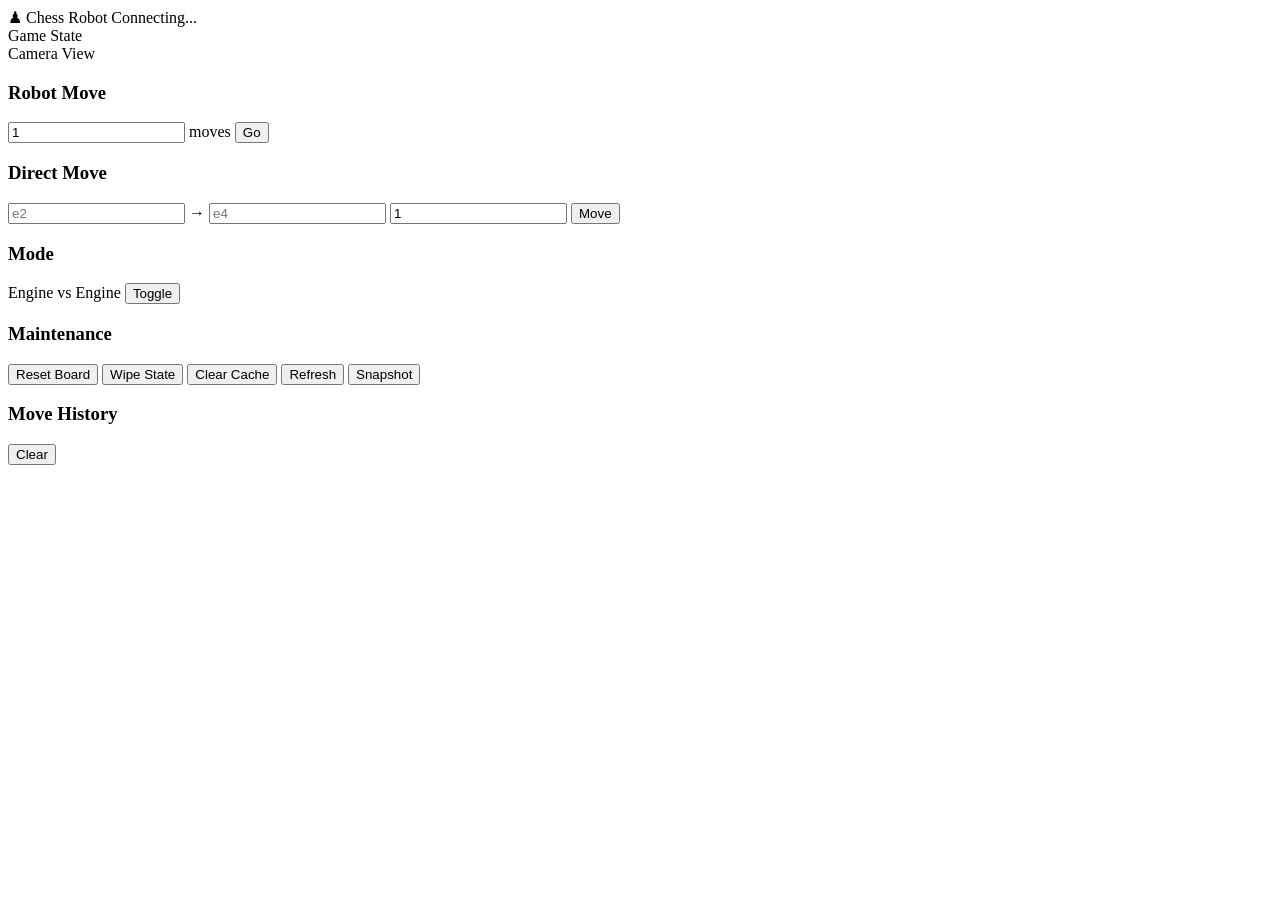
==== viamapp/index.html @ b13815bf "Merge branch 'main' of https://github.com/jgeaso1266/erh-viam-chess" ====
<!DOCTYPE html>
<html lang="en">
  <head>
    <meta charset="UTF-8" />
    <meta name="viewport" content="width=device-width, initial-scale=1.0" />
    <title>Chess Robot</title>
    <link rel="stylesheet" href="/src/style.css" />
  </head>
  <body>
    <nav>
      <span class="brand">♟ Chess Robot</span>
      <span id="status" class="status">Connecting...</span>
    </nav>

    <div class="layout">
      <div class="boards-row">
        <div class="board-section">
          <div class="board-label">Game State</div>
          <div id="board"></div>
          <div id="turn-indicator"></div>
        </div>
        <div class="board-section hidden" id="camera-board-section">
          <div class="board-label">Camera View</div>
          <div id="camera-board"></div>
        </div>
      </div>

      <div class="controls-col">
        <section class="card">
          <h3>Robot Move</h3>
          <div class="row">
            <input id="go-n" type="number" value="1" min="1" />
            <label>moves</label>
            <button id="btn-go" class="btn-primary">Go</button>
          </div>
        </section>

        <section class="card">
          <h3>Direct Move</h3>
          <div class="row">
            <input id="move-from" type="text" placeholder="e2" maxlength="2" class="sq-input" />
            <span>→</span>
            <input id="move-to" type="text" placeholder="e4" maxlength="2" class="sq-input" />
            <input id="move-n" type="number" value="1" min="1" class="n-input" />
            <button id="btn-move" class="btn-secondary">Move</button>
          </div>
        </section>

        <section class="card">
          <h3>Mode</h3>
          <div class="row">
            <span id="mode-label" class="mode-label mode-engine">Engine vs Engine</span>
            <button id="btn-toggle-mode" class="btn-secondary">Toggle</button>
          </div>
        </section>

        <section class="card">
          <h3>Maintenance</h3>
          <div class="row wrap">
            <button id="btn-reset" class="btn-warn">Reset Board</button>
            <button id="btn-wipe" class="btn-danger">Wipe State</button>
            <button id="btn-cache" class="btn-muted">Clear Cache</button>
            <button id="btn-refresh" class="btn-muted">Refresh</button>
            <button id="btn-snapshot" class="btn-secondary">Snapshot</button>
          </div>
        </section>

        <section class="card history-card">
          <div class="history-header">
            <h3>Move History</h3>
            <button id="btn-clear-history" class="btn-muted sm">Clear</button>
          </div>
          <ol id="history-list" reversed></ol>
        </section>
      </div>
    </div>

    <div id="spinner" class="spinner-overlay hidden">
      <div class="spinner"></div>
    </div>

    <script type="module" src="/src/main.ts"></script>
  </body>
</html>
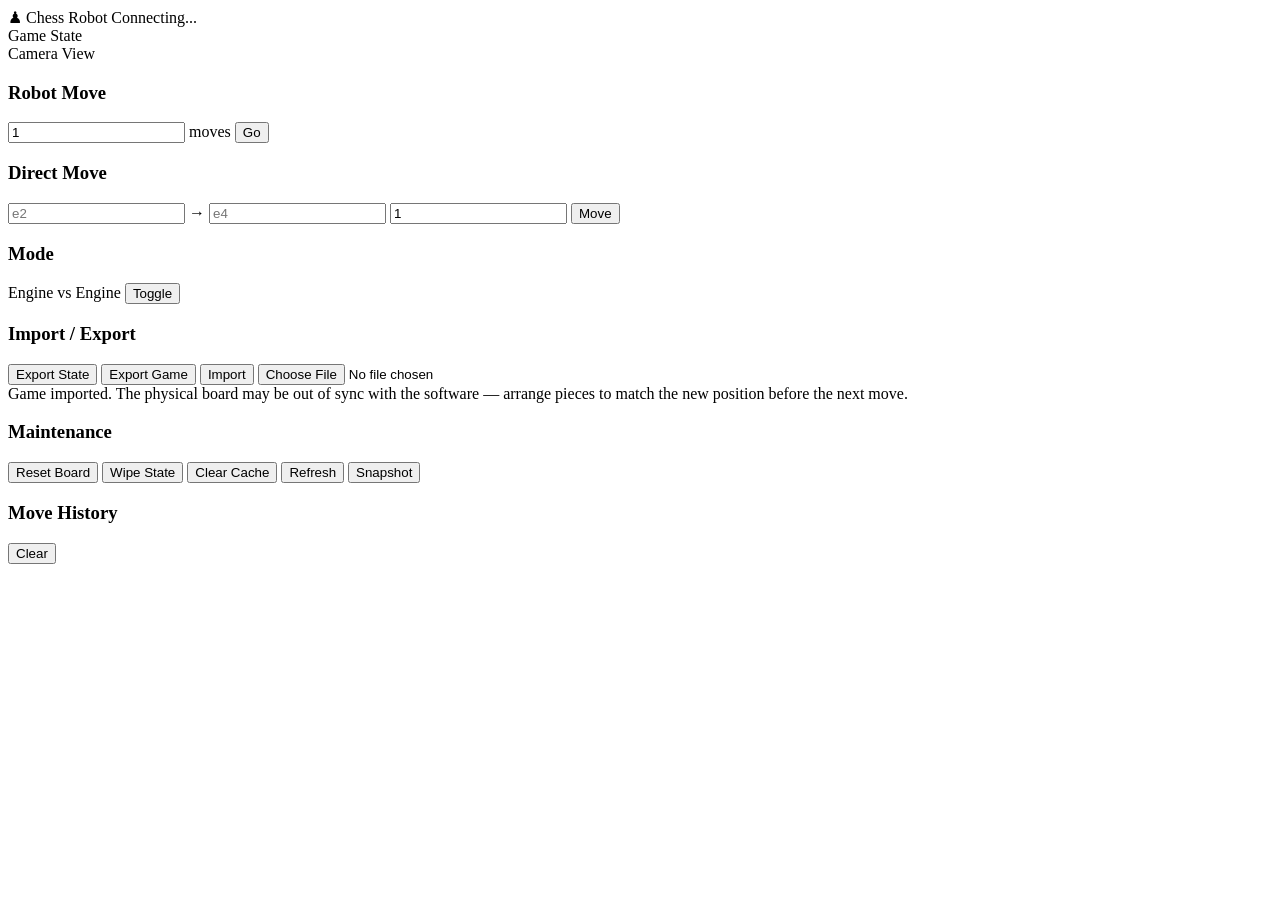
==== commit 544f55c3: "import and export state" ====
--- a/viamapp/index.html
+++ b/viamapp/index.html
@@ -55,6 +55,19 @@
         </section>
 
         <section class="card">
+          <h3>Import / Export</h3>
+          <div class="row wrap">
+            <button id="btn-export-state" class="btn-secondary">Export State</button>
+            <button id="btn-export-game" class="btn-secondary">Export Game</button>
+            <button id="btn-import" class="btn-secondary">Import</button>
+            <input id="import-file" type="file" accept="application/json,.json" class="hidden" />
+          </div>
+          <div id="import-warning" class="warning hidden">
+            Game imported. The physical board may be out of sync with the software — arrange pieces to match the new position before the next move.
+          </div>
+        </section>
+
+        <section class="card">
           <h3>Maintenance</h3>
           <div class="row wrap">
             <button id="btn-reset" class="btn-warn">Reset Board</button>
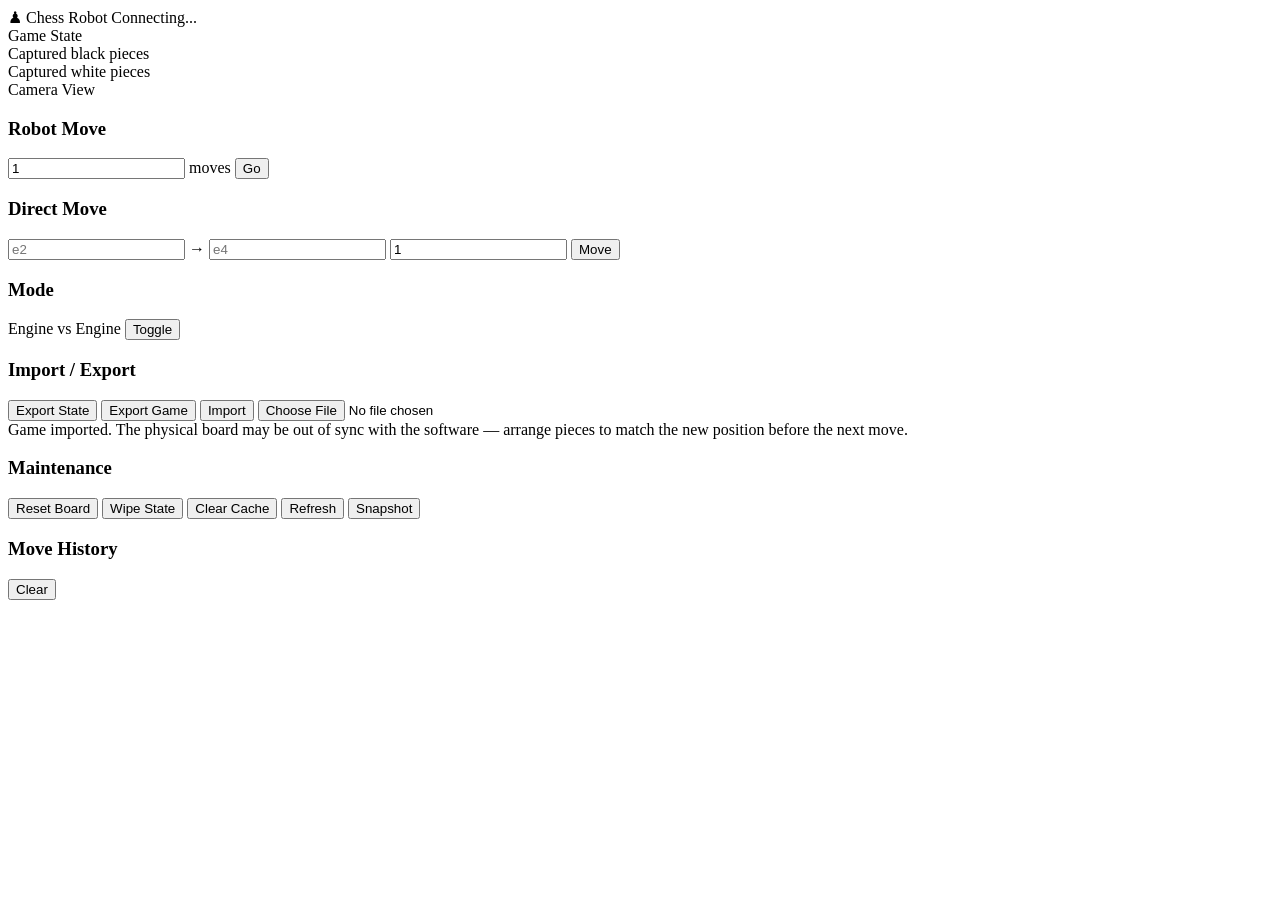
==== commit a8217820: "Merge branch 'main' of https://github.com/jgeaso1266/erh-viam-chess" ====
--- a/viamapp/index.html
+++ b/viamapp/index.html
@@ -18,6 +18,16 @@
           <div class="board-label">Game State</div>
           <div id="board"></div>
           <div id="turn-indicator"></div>
+          <div class="graveyard-section">
+            <div class="graveyard-row">
+              <span class="graveyard-label">Captured black pieces</span>
+              <div id="black-graveyard" class="graveyard"></div>
+            </div>
+            <div class="graveyard-row">
+              <span class="graveyard-label">Captured white pieces</span>
+              <div id="white-graveyard" class="graveyard"></div>
+            </div>
+          </div>
         </div>
         <div class="board-section hidden" id="camera-board-section">
           <div class="board-label">Camera View</div>
